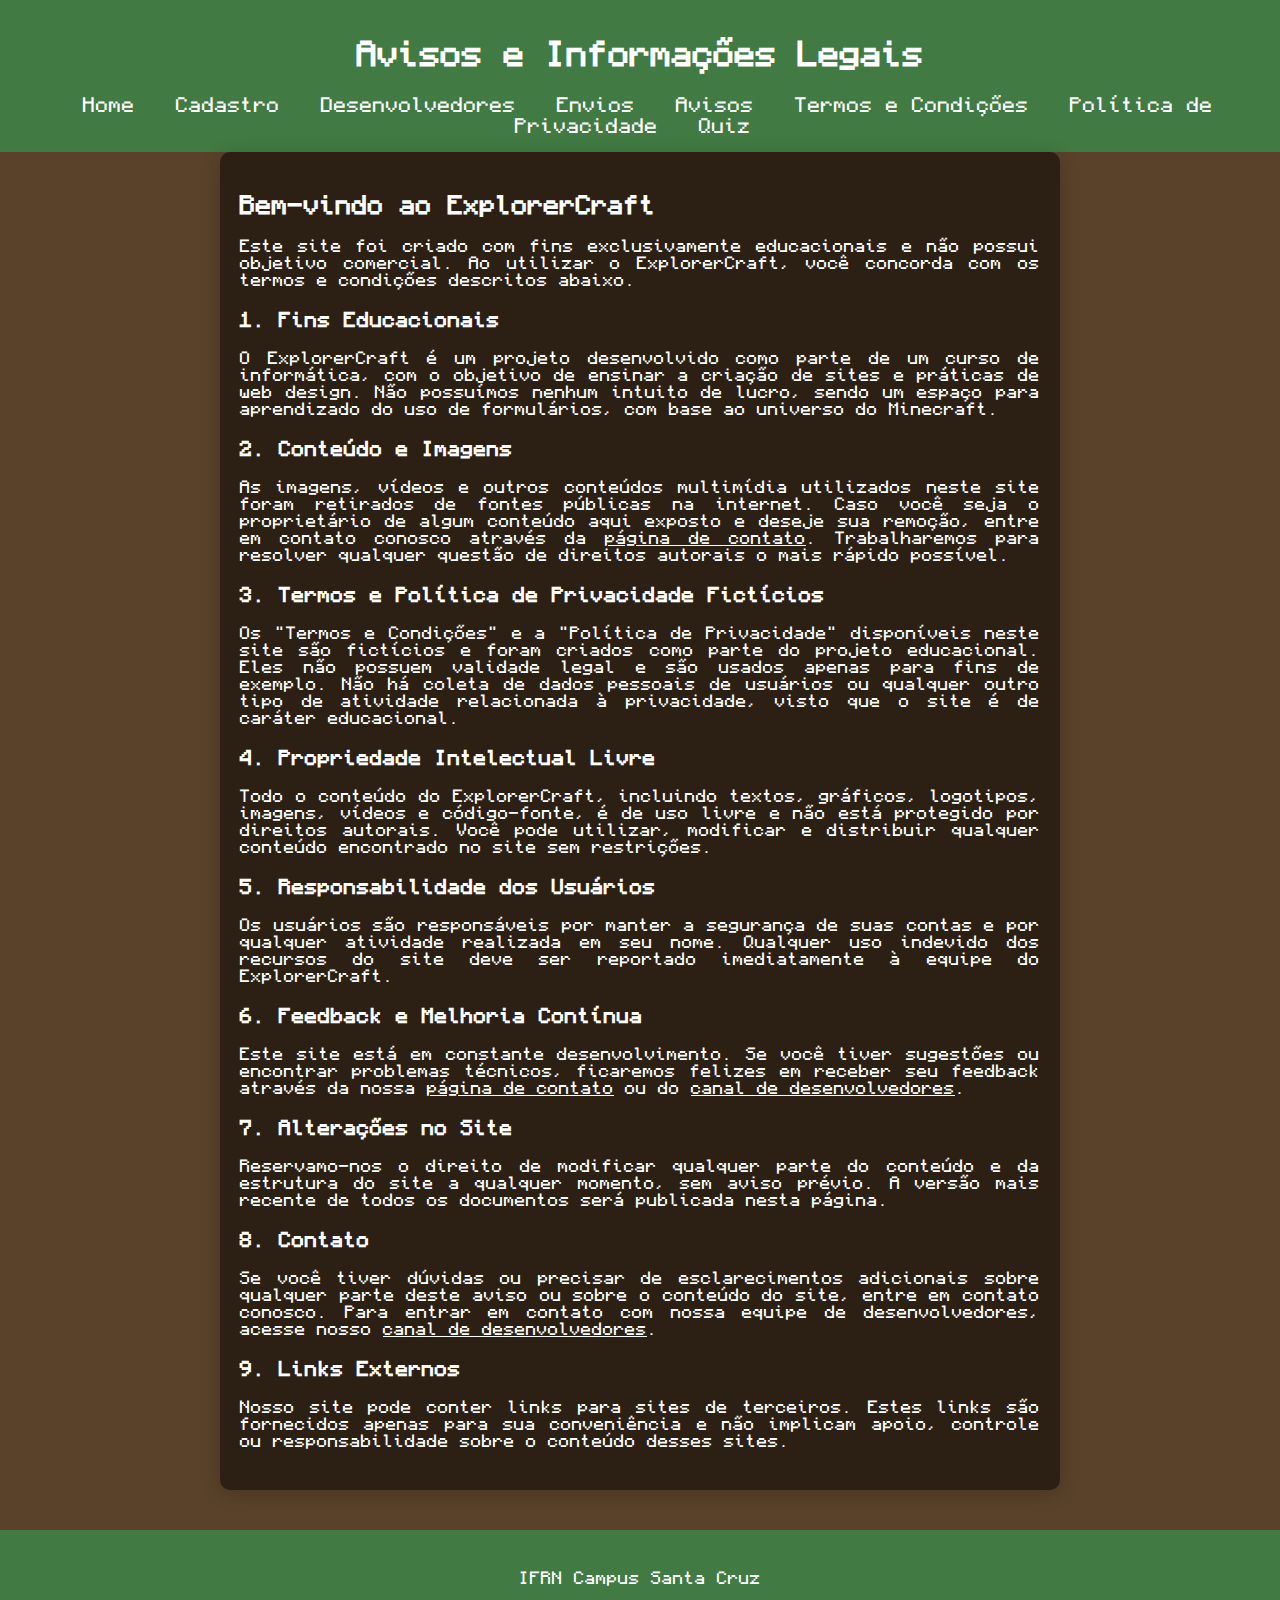
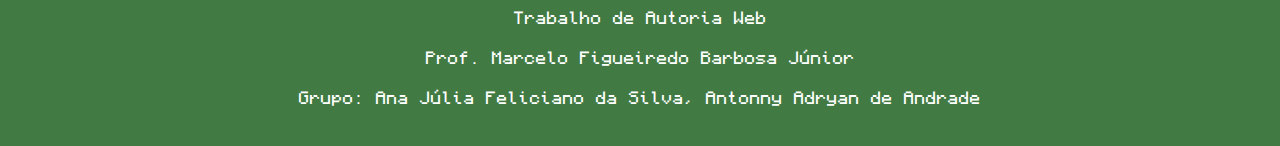
==== avisos.html @ 17f6e7c8 "code update and review" ====
<!DOCTYPE html>
<html lang="en">
<head>
    <meta charset="UTF-8">
    <meta name="viewport" content="width=device-width, initial-scale=1.0">
    <title>Avisos - ExplorerCraft</title>
    <link rel="stylesheet" href="termo.css">
</head>
<body>
    <header>
        <h1>Avisos e Informações Legais</h1>
        <nav>
            <a href="index.html" aria-label="Página inicial">Home</a>
            <a href="Cadastro.html">Cadastro</a>
            <a href="desenvolvedor.html" aria-label="Página dos desenvolvedores">Desenvolvedores</a>
            <a href="recebe.php" aria-label="Página de envio de dados">Envios</a>
            <a href="avisos.html">Avisos</a>  
            <a href="termo.html">Termos e Condições</a>
            <a href="priv.html">Política de Privacidade</a>
            <a href="quiz.html">Quiz</a>
        </nav>
    </header>
    <div class="container">
        <h2>Bem-vindo ao ExplorerCraft</h2>
        <p>Este site foi criado com fins exclusivamente educacionais e não possui objetivo comercial. Ao utilizar o ExplorerCraft, você concorda com os termos e condições descritos abaixo.</p>

        <h3>1. Fins Educacionais</h3>
        <p>O ExplorerCraft é um projeto desenvolvido como parte de um curso de informática, com o objetivo de ensinar a criação de sites e práticas de web design. Não possuímos nenhum intuito de lucro, sendo um espaço para aprendizado do uso de formulários, com base ao universo do Minecraft.</p>

        <h3>2. Conteúdo e Imagens</h3>
        <p>As imagens, vídeos e outros conteúdos multimídia utilizados neste site foram retirados de fontes públicas na internet. Caso você seja o proprietário de algum conteúdo aqui exposto e deseje sua remoção, entre em contato conosco através da <a href="desenvolvedor.html">página de contato</a>. Trabalharemos para resolver qualquer questão de direitos autorais o mais rápido possível.</p>

        <h3>3. Termos e Política de Privacidade Fictícios</h3>
        <p>Os "Termos e Condições" e a "Política de Privacidade" disponíveis neste site são fictícios e foram criados como parte do projeto educacional. Eles não possuem validade legal e são usados apenas para fins de exemplo. Não há coleta de dados pessoais de usuários ou qualquer outro tipo de atividade relacionada à privacidade, visto que o site é de caráter educacional.</p>

        <h3>4. Propriedade Intelectual Livre</h3>
        <p>Todo o conteúdo do ExplorerCraft, incluindo textos, gráficos, logotipos, imagens, vídeos e código-fonte, é de uso livre e não está protegido por direitos autorais. Você pode utilizar, modificar e distribuir qualquer conteúdo encontrado no site sem restrições.</p>

        <h3>5. Responsabilidade dos Usuários</h3>
        <p>Os usuários são responsáveis por manter a segurança de suas contas e por qualquer atividade realizada em seu nome. Qualquer uso indevido dos recursos do site deve ser reportado imediatamente à equipe do ExplorerCraft.</p>

        <h3>6. Feedback e Melhoria Contínua</h3>
        <p>Este site está em constante desenvolvimento. Se você tiver sugestões ou encontrar problemas técnicos, ficaremos felizes em receber seu feedback através da nossa <a href="https://github.com/antonny17adryan/ExplorerCraft">página de contato</a> ou do <a href="desenvolvedor.html">canal de desenvolvedores</a>.</p>

        <h3>7. Alterações no Site</h3>
        <p>Reservamo-nos o direito de modificar qualquer parte do conteúdo e da estrutura do site a qualquer momento, sem aviso prévio. A versão mais recente de todos os documentos será publicada nesta página.</p>

        <h3>8. Contato</h3>
        <p>Se você tiver dúvidas ou precisar de esclarecimentos adicionais sobre qualquer parte deste aviso ou sobre o conteúdo do site, entre em contato conosco. Para entrar em contato com nossa equipe de desenvolvedores, acesse nosso <a href="desenvolvedor.html">canal de desenvolvedores</a>.</p>

        <h3>9. Links Externos</h3>
        <p>Nosso site pode conter links para sites de terceiros. Estes links são fornecidos apenas para sua conveniência e não implicam apoio, controle ou responsabilidade sobre o conteúdo desses sites.</p>
    </div>
    <footer>
        <p>IFRN Campus Santa Cruz</p>
        <p>Trabalho de Autoria Web</p>
        <p>Prof. Marcelo Figueiredo Barbosa Júnior</p>
        <p>Grupo: Ana Júlia Feliciano da Silva, Antonny Adryan de Andrade</p>
    </footer>
</body>
</html>
---- termo.css ----
@font-face {
    font-family: 'Monocraft';
    src: url('Monocraft.ttf') format('truetype');
    font-weight: normal;
    font-style: normal;
}

body { 
    font-family: 'Monocraft', sans-serif;
    margin: 0;
    padding: 0;
    background-color: #5A422A;
    color: #ffffff;
}

.container {
    max-width: 800px; 
    margin: 0 auto; 
    padding: 20px; 
    background-color: #2c2014; 
    border-radius: 10px; 
    box-shadow: 0 4px 20px rgba(0, 0, 0, 0.2); 
}

.container h2, .container h3, .container p {
    text-align: justify; 
    margin-bottom: 20px; 
}

.container a {
    color: #ffffff;
    text-decoration: underline;
    transition: color 0.3s ease, text-decoration 0.3s ease;
}

.container a:hover {
    color: #00FF00;
    text-decoration: none;
}

header {
    background-color: #417a43;
    color: #ffffff;
    text-align: center;
    padding: 1rem;
}

header nav a {
    color: #fff;
    margin: 0 15px;
    text-decoration: none;
    font-size: 1.2rem;
    transition: color 0.3s ease;
}

header nav a:hover {
    color: #00FF00;
}

footer {
    background-color: #417a43;
    color: #ffffff;
    text-align: center;
    padding: 20px;
    margin-top: 40px;
    line-height: 1.5;
}

footer p {
    font-size: 1rem;
}

.back-button {
    background-color: #ff6f00;
    color: #ffffff;
    font-family: 'Monocraft', sans-serif;
    padding: 10px 20px;
    border: none;
    border-radius: 5px;
    transition: background-color 0.3s ease, transform 0.3s ease;
    font-size: 1rem;
}

.back-button:hover {
    background-color: #ff6f00d0;
    transform: scale(1.05);
}

.back-button:focus {
    outline: none;
    box-shadow: 0 0 5px #ff6f00d0;
}

.back-button a {
    color: #fff;
    text-decoration: none;
}

.back-button a:hover {
    text-decoration: underline;
}

* {
    cursor: url('espada.png'), auto !important;
}
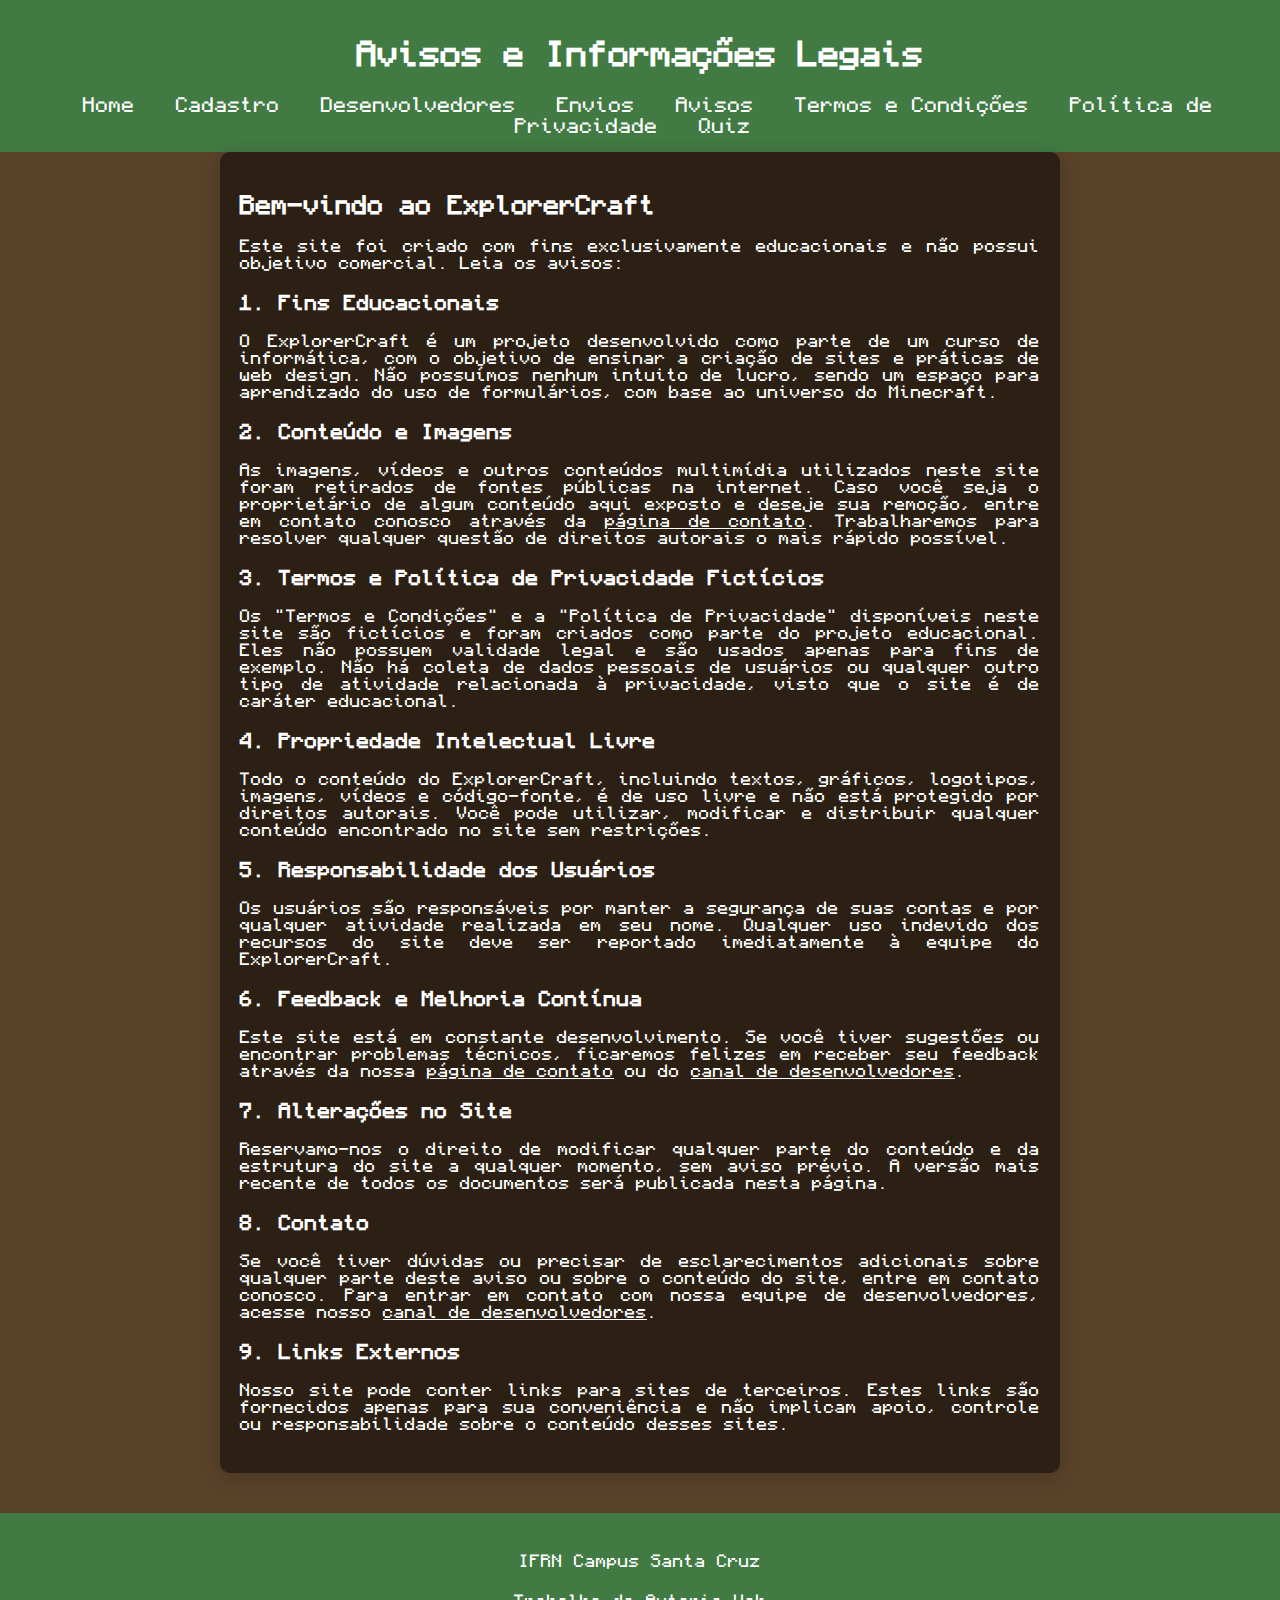
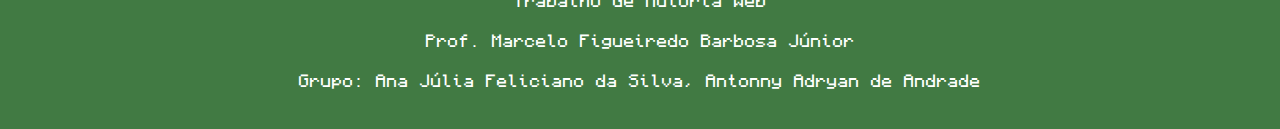
==== commit 6b2a4768: "Update avisos.html" ====
--- a/avisos.html
+++ b/avisos.html
@@ -22,7 +22,7 @@
     </header>
     <div class="container">
         <h2>Bem-vindo ao ExplorerCraft</h2>
-        <p>Este site foi criado com fins exclusivamente educacionais e não possui objetivo comercial. Ao utilizar o ExplorerCraft, você concorda com os termos e condições descritos abaixo.</p>
+        <p>Este site foi criado com fins exclusivamente educacionais e não possui objetivo comercial. Leia os avisos:</p>
 
         <h3>1. Fins Educacionais</h3>
         <p>O ExplorerCraft é um projeto desenvolvido como parte de um curso de informática, com o objetivo de ensinar a criação de sites e práticas de web design. Não possuímos nenhum intuito de lucro, sendo um espaço para aprendizado do uso de formulários, com base ao universo do Minecraft.</p>
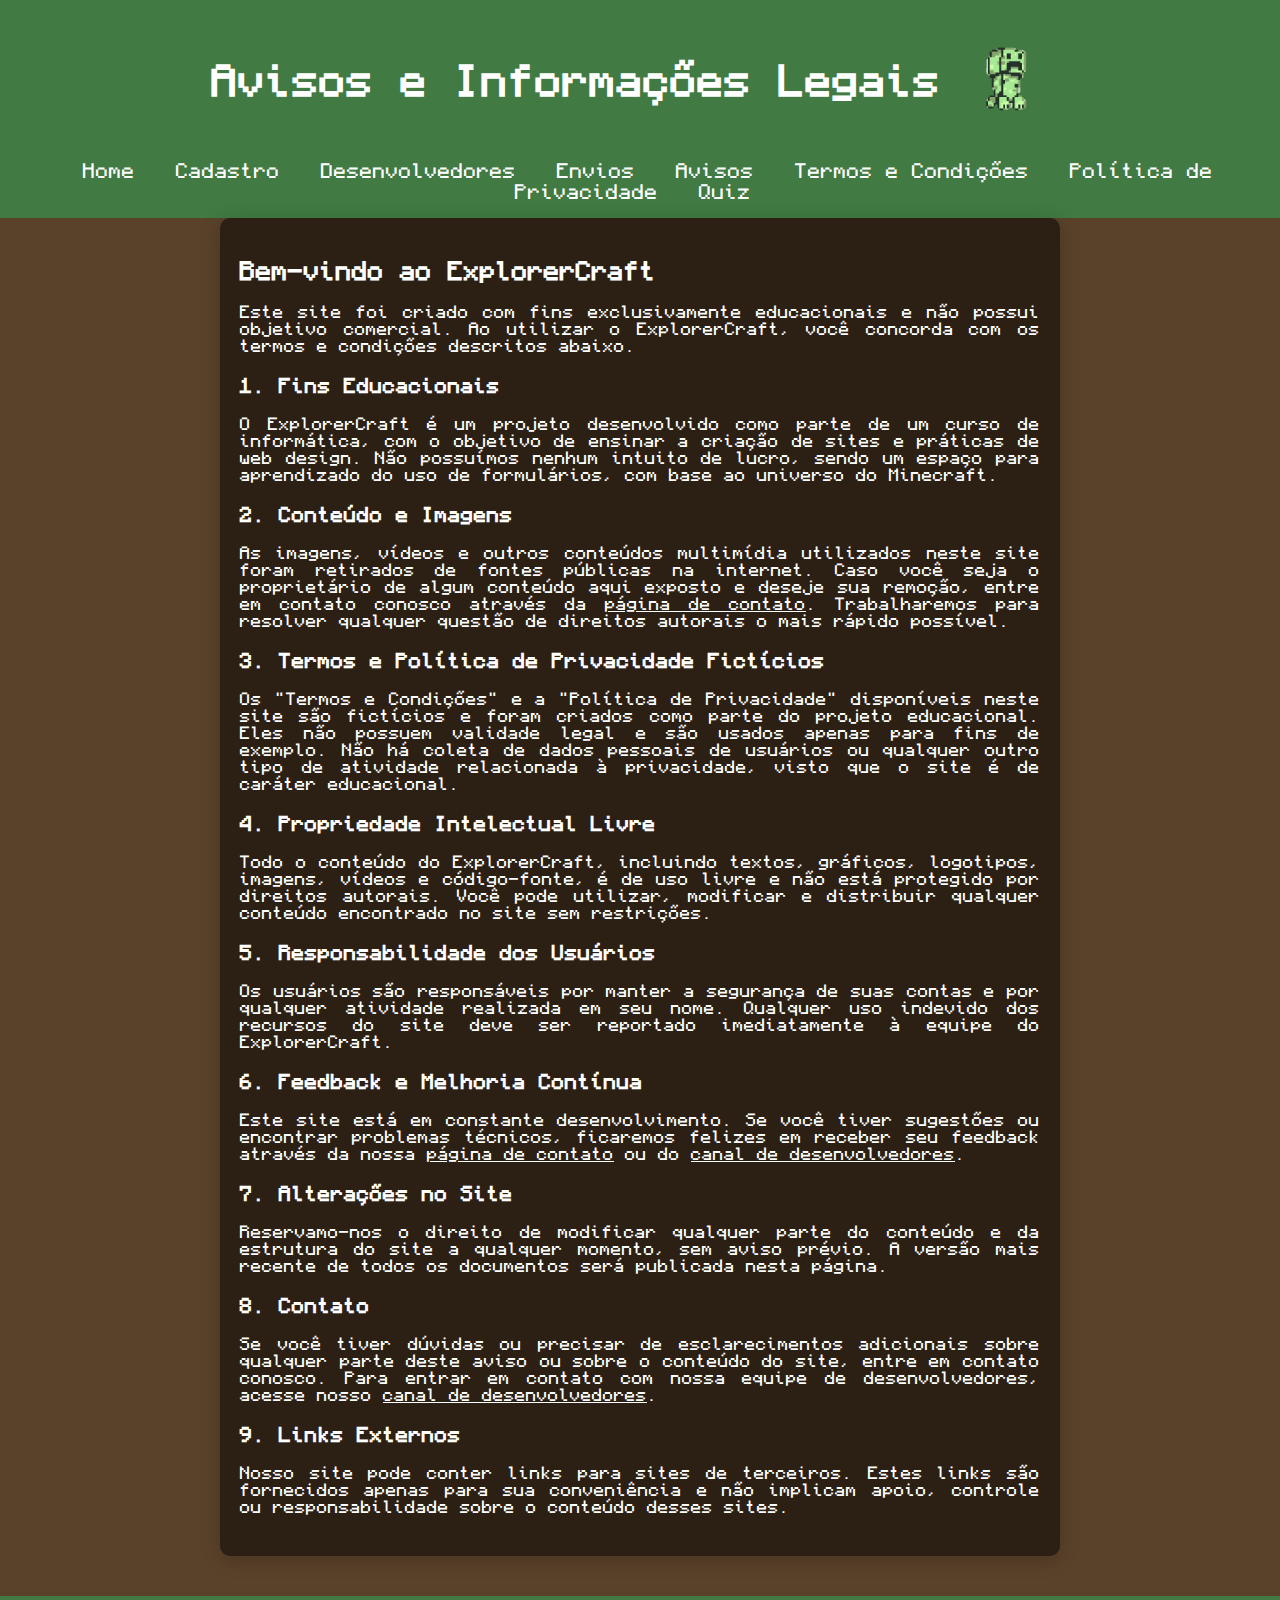
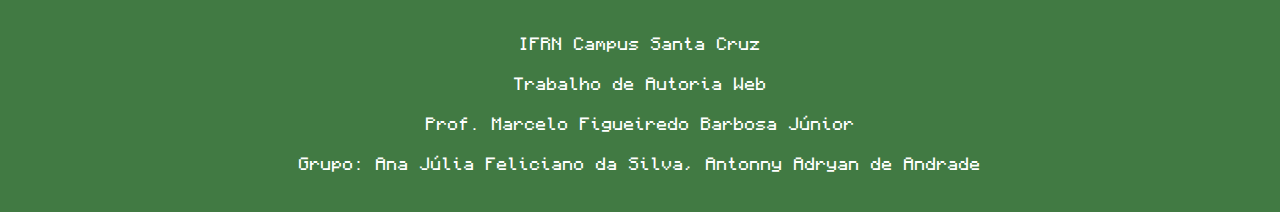
==== commit ee6d156d: "Add files via upload" ====
--- a/avisos.html
+++ b/avisos.html
@@ -8,7 +8,10 @@
 </head>
 <body>
     <header>
+        <div class="header-title">
         <h1>Avisos e Informações Legais</h1>
+        <img src="creeper.gif" alt="creeper" class="gif">
+    </div>
         <nav>
             <a href="index.html" aria-label="Página inicial">Home</a>
             <a href="Cadastro.html">Cadastro</a>
@@ -22,7 +25,7 @@
     </header>
     <div class="container">
         <h2>Bem-vindo ao ExplorerCraft</h2>
-        <p>Este site foi criado com fins exclusivamente educacionais e não possui objetivo comercial. Leia os avisos:</p>
+        <p>Este site foi criado com fins exclusivamente educacionais e não possui objetivo comercial. Ao utilizar o ExplorerCraft, você concorda com os termos e condições descritos abaixo.</p>
 
         <h3>1. Fins Educacionais</h3>
         <p>O ExplorerCraft é um projeto desenvolvido como parte de um curso de informática, com o objetivo de ensinar a criação de sites e práticas de web design. Não possuímos nenhum intuito de lucro, sendo um espaço para aprendizado do uso de formulários, com base ao universo do Minecraft.</p>
--- a/termo.css
+++ b/termo.css
@@ -103,3 +103,21 @@
 * {
     cursor: url('espada.png'), auto !important;
 }
+.header-title {
+    display: flex;
+    align-items: center;
+    justify-content: center;
+    margin-bottom: 1rem;
+}
+
+.header-title h1 {
+    font-size: 2.5rem; 
+    color: #fff;
+    margin: 0;
+    font-family: 'Monocraft', sans-serif;
+}
+
+.header-title .gif {
+    height: 8em; 
+    width: auto; 
+}